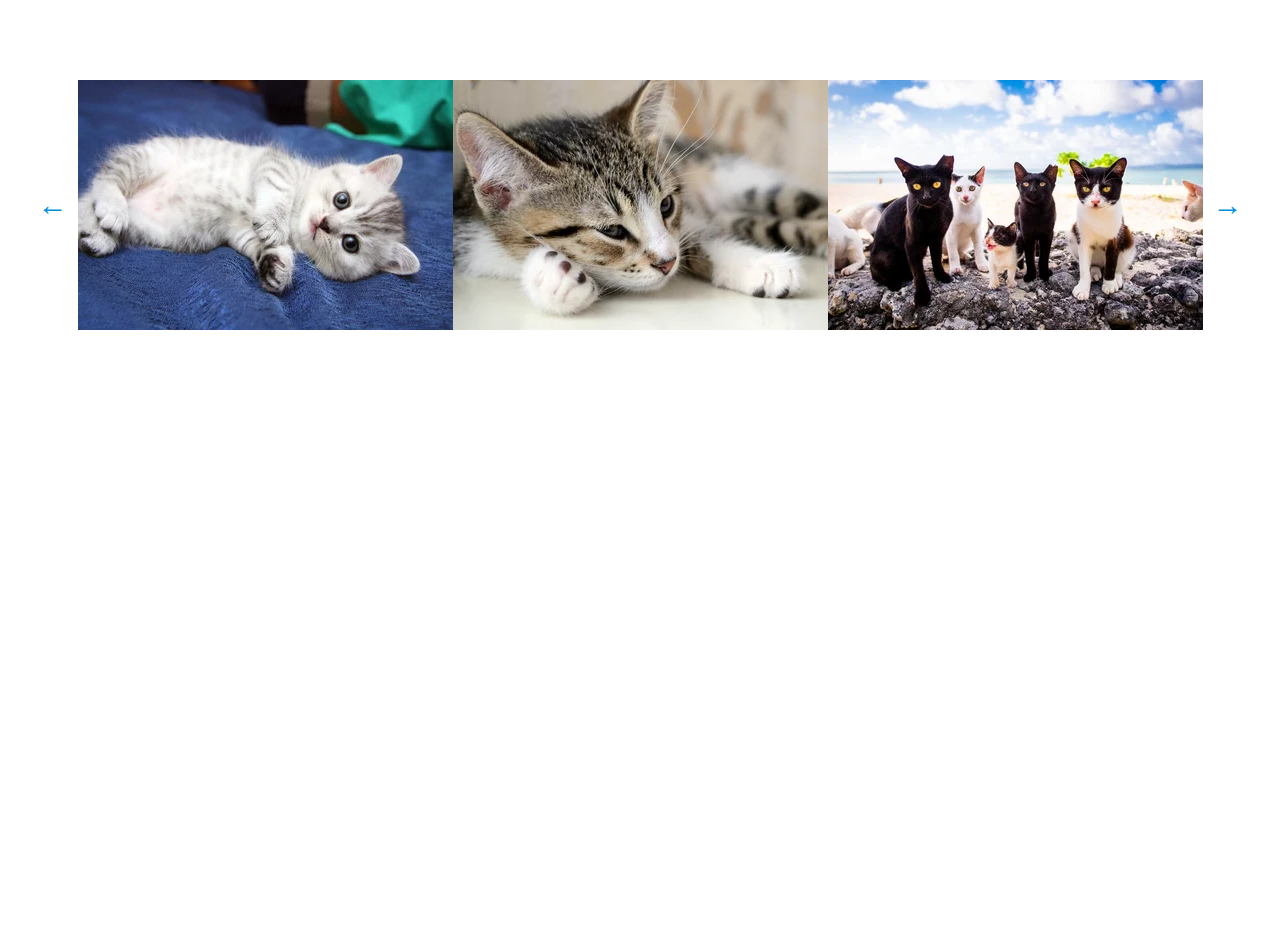
==== index.html @ 8a0285e3 "first commit" ====
<!DOCTYPE html>
<html lang="ru">
<head>
    <meta charset="UTF-8">
    <meta name="viewport" content="width=device-width, initial-scale=1.0">
    <meta http-equiv="X-UA-Compatible" content="ie=edge">
    <title>Slides</title>
    <link rel="stylesheet" href="/css/main.css">
</head>
<body>
    <div class="slider-container">
        <a class="arrow" id="left" href="#">←</a>
        <div class="slider-one">
          <ul class="slider-one__list" id="items">
            <li class="slider-one__item">
                <img src="/img/cat1.webp" alt="кот">
            </li>
            <li class="slider-one__item">
                <img src="/img/cat2.webp" alt="кот">
            </li>
            <li class="slider-one__item">
                <img src="/img/cat3.webp" alt="кот">
            </li>
            <li class="slider-one__item">
                <img src="/img/cat4.webp" alt="кот">
            </li>
            <li class="slider-one__item">
                <img src="/img/cat5.webp" alt="кот">
            </li>
            <li class="slider-one__item">
                <img src="/img/cat6.webp" alt="кот">
            </li>
            <li class="slider-one__item">
                <img src="/img/cat7.webp" alt="кот">
            </li>
          </ul>
        </div>
        <a class="arrow" id="right" href="#">→</a>
      </div>
      <script src="/js/main.js"></script>
</body>
</html>
---- css/main.css ----
/*! normalize.css v8.0.1 | MIT License | github.com/necolas/normalize.css */
/* Document
   ========================================================================== */
/**
 * 1. Correct the line height in all browsers.
 * 2. Prevent adjustments of font size after orientation changes in iOS.
 */
html {
  line-height: 1.15;
  /* 1 */
  -webkit-text-size-adjust: 100%;
  /* 2 */ }

/* Sections
   ========================================================================== */
/**
 * Remove the margin in all browsers.
 */
body {
  margin: 0; }

/**
 * Render the `main` element consistently in IE.
 */
main {
  display: block; }

/**
 * Correct the font size and margin on `h1` elements within `section` and
 * `article` contexts in Chrome, Firefox, and Safari.
 */
h1 {
  font-size: 2em;
  margin: 0.67em 0; }

/* Grouping content
   ========================================================================== */
/**
 * 1. Add the correct box sizing in Firefox.
 * 2. Show the overflow in Edge and IE.
 */
hr {
  -webkit-box-sizing: content-box;
  box-sizing: content-box;
  /* 1 */
  height: 0;
  /* 1 */
  overflow: visible;
  /* 2 */ }

/**
 * 1. Correct the inheritance and scaling of font size in all browsers.
 * 2. Correct the odd `em` font sizing in all browsers.
 */
pre {
  font-family: monospace, monospace;
  /* 1 */
  font-size: 1em;
  /* 2 */ }

/* Text-level semantics
   ========================================================================== */
/**
 * Remove the gray background on active links in IE 10.
 */
a {
  background-color: transparent; }

/**
 * 1. Remove the bottom border in Chrome 57-
 * 2. Add the correct text decoration in Chrome, Edge, IE, Opera, and Safari.
 */
abbr[title] {
  border-bottom: none;
  /* 1 */
  text-decoration: underline;
  /* 2 */
  -webkit-text-decoration: underline dotted;
  text-decoration: underline dotted;
  /* 2 */ }

/**
 * Add the correct font weight in Chrome, Edge, and Safari.
 */
b,
strong {
  font-weight: bolder; }

/**
 * 1. Correct the inheritance and scaling of font size in all browsers.
 * 2. Correct the odd `em` font sizing in all browsers.
 */
code,
kbd,
samp {
  font-family: monospace, monospace;
  /* 1 */
  font-size: 1em;
  /* 2 */ }

/**
 * Add the correct font size in all browsers.
 */
small {
  font-size: 80%; }

/**
 * Prevent `sub` and `sup` elements from affecting the line height in
 * all browsers.
 */
sub,
sup {
  font-size: 75%;
  line-height: 0;
  position: relative;
  vertical-align: baseline; }

sub {
  bottom: -0.25em; }

sup {
  top: -0.5em; }

/* Embedded content
   ========================================================================== */
/**
 * Remove the border on images inside links in IE 10.
 */
img {
  border-style: none; }

/* Forms
   ========================================================================== */
/**
 * 1. Change the font styles in all browsers.
 * 2. Remove the margin in Firefox and Safari.
 */
button,
input,
optgroup,
select,
textarea {
  font-family: inherit;
  /* 1 */
  font-size: 100%;
  /* 1 */
  line-height: 1.15;
  /* 1 */
  margin: 0;
  /* 2 */ }

/**
 * Show the overflow in IE.
 * 1. Show the overflow in Edge.
 */
button,
input {
  /* 1 */
  overflow: visible; }

/**
 * Remove the inheritance of text transform in Edge, Firefox, and IE.
 * 1. Remove the inheritance of text transform in Firefox.
 */
button,
select {
  /* 1 */
  text-transform: none; }

/**
 * Correct the inability to style clickable types in iOS and Safari.
 */
button,
[type="button"],
[type="reset"],
[type="submit"] {
  -webkit-appearance: button; }

/**
 * Remove the inner border and padding in Firefox.
 */
button::-moz-focus-inner,
[type="button"]::-moz-focus-inner,
[type="reset"]::-moz-focus-inner,
[type="submit"]::-moz-focus-inner {
  border-style: none;
  padding: 0; }

/**
 * Restore the focus styles unset by the previous rule.
 */
button:-moz-focusring,
[type="button"]:-moz-focusring,
[type="reset"]:-moz-focusring,
[type="submit"]:-moz-focusring {
  outline: 1px dotted ButtonText; }

/**
 * Correct the padding in Firefox.
 */
fieldset {
  padding: 0.35em 0.75em 0.625em; }

/**
 * 1. Correct the text wrapping in Edge and IE.
 * 2. Correct the color inheritance from `fieldset` elements in IE.
 * 3. Remove the padding so developers are not caught out when they zero out
 *    `fieldset` elements in all browsers.
 */
legend {
  -webkit-box-sizing: border-box;
  box-sizing: border-box;
  /* 1 */
  color: inherit;
  /* 2 */
  display: table;
  /* 1 */
  max-width: 100%;
  /* 1 */
  padding: 0;
  /* 3 */
  white-space: normal;
  /* 1 */ }

/**
 * Add the correct vertical alignment in Chrome, Firefox, and Opera.
 */
progress {
  vertical-align: baseline; }

/**
 * Remove the default vertical scrollbar in IE 10+.
 */
textarea {
  overflow: auto; }

/**
 * 1. Add the correct box sizing in IE 10.
 * 2. Remove the padding in IE 10.
 */
[type="checkbox"],
[type="radio"] {
  -webkit-box-sizing: border-box;
  box-sizing: border-box;
  /* 1 */
  padding: 0;
  /* 2 */ }

/**
 * Correct the cursor style of increment and decrement buttons in Chrome.
 */
[type="number"]::-webkit-inner-spin-button,
[type="number"]::-webkit-outer-spin-button {
  height: auto; }

/**
 * 1. Correct the odd appearance in Chrome and Safari.
 * 2. Correct the outline style in Safari.
 */
[type="search"] {
  -webkit-appearance: textfield;
  /* 1 */
  outline-offset: -2px;
  /* 2 */ }

/**
 * Remove the inner padding in Chrome and Safari on macOS.
 */
[type="search"]::-webkit-search-decoration {
  -webkit-appearance: none; }

/**
 * 1. Correct the inability to style clickable types in iOS and Safari.
 * 2. Change font properties to `inherit` in Safari.
 */
::-webkit-file-upload-button {
  -webkit-appearance: button;
  /* 1 */
  font: inherit;
  /* 2 */ }

/* Interactive
   ========================================================================== */
/*
 * Add the correct display in Edge, IE 10+, and Firefox.
 */
details {
  display: block; }

/*
 * Add the correct display in all browsers.
 */
summary {
  display: list-item; }

/* Misc
   ========================================================================== */
/**
 * Add the correct display in IE 10+.
 */
template {
  display: none; }

/**
 * Add the correct display in IE 10.
 */
[hidden] {
  display: none; }

* {
  -webkit-box-sizing: border-box;
  box-sizing: border-box; }

html, body {
  height: 100%;
  font-size: 16px; }

body {
  position: relative;
  font-family: Arial, Helvetica, sans-serif;
  line-height: 1.42;
  color: #fff;
  margin: 0;
  padding: 0; }

h1 {
  margin: 0;
  font-weight: normal; }

a {
  text-decoration: none; }

a,
a:visited,
a:active,
a:focus {
  color: #0091d9;
  text-decoration: none; }

a:hover,
a:active,
a:focus {
  color: #ff6163; }

ul {
  padding: 0; }

.slider-container {
  display: -webkit-box;
  display: -ms-flexbox;
  display: flex;
  -webkit-box-pack: center;
  -ms-flex-pack: center;
  justify-content: center;
  -webkit-box-align: center;
  -ms-flex-align: center;
  align-items: center;
  margin-top: 50px; }

.arrow {
  font-size: 30px; }

.slider-one {
  display: -webkit-box;
  display: -ms-flexbox;
  display: flex;
  width: 1125px;
  overflow: hidden;
  margin: 0 10px; }
  .slider-one__list {
    display: -webkit-box;
    display: -ms-flexbox;
    display: flex;
    position: relative;
    color: #444;
    font-size: 30px;
    will-change: right; }
  .slider-one__item {
    display: -webkit-box;
    display: -ms-flexbox;
    display: flex;
    -webkit-box-align: center;
    -ms-flex-align: center;
    align-items: center;
    -webkit-box-pack: center;
    -ms-flex-pack: center;
    justify-content: center;
    width: 375px;
    height: 250px; }
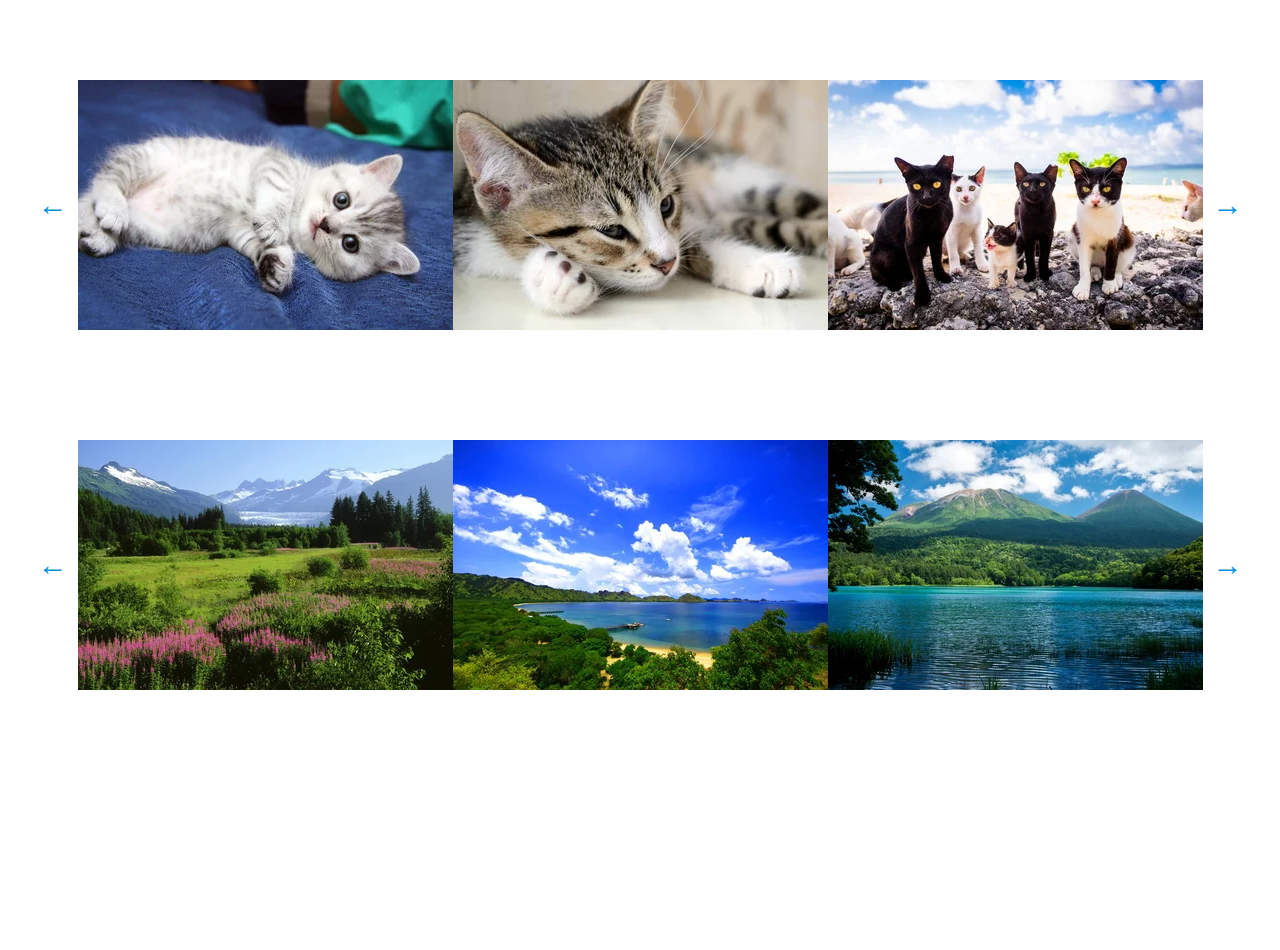
==== commit f8a307f1: "slider-two" ====
--- a/index.html
+++ b/index.html
@@ -5,38 +5,69 @@
     <meta name="viewport" content="width=device-width, initial-scale=1.0">
     <meta http-equiv="X-UA-Compatible" content="ie=edge">
     <title>Slides</title>
-    <link rel="stylesheet" href="/css/main.css">
+    <link rel="stylesheet" href="./css/main.css">
 </head>
 <body>
     <div class="slider-container">
-        <a class="arrow" id="left" href="#">←</a>
-        <div class="slider-one">
-          <ul class="slider-one__list" id="items">
-            <li class="slider-one__item">
-                <img src="/img/cat1.webp" alt="кот">
-            </li>
-            <li class="slider-one__item">
-                <img src="/img/cat2.webp" alt="кот">
-            </li>
-            <li class="slider-one__item">
-                <img src="/img/cat3.webp" alt="кот">
-            </li>
-            <li class="slider-one__item">
-                <img src="/img/cat4.webp" alt="кот">
-            </li>
-            <li class="slider-one__item">
-                <img src="/img/cat5.webp" alt="кот">
-            </li>
-            <li class="slider-one__item">
-                <img src="/img/cat6.webp" alt="кот">
-            </li>
-            <li class="slider-one__item">
-                <img src="/img/cat7.webp" alt="кот">
-            </li>
-          </ul>
+        <div class="slider">
+            <a class="arrow" id="left-one" href="#">←</a>
+            <div class="slider__box">
+            <ul class="slider__list" id="slider-one">
+                <li class="slider__item">
+                    <img src="./img/cat1.webp" alt="кот">
+                </li>
+                <li class="slider__item">
+                    <img src="./img/cat2.webp" alt="кот">
+                </li>
+                <li class="slider__item">
+                    <img src="./img/cat3.webp" alt="кот">
+                </li>
+                <li class="slider__item">
+                    <img src="./img/cat4.webp" alt="кот">
+                </li>
+                <li class="slider__item">
+                    <img src="./img/cat5.webp" alt="кот">
+                </li>
+                <li class="slider__item">
+                    <img src="./img/cat6.webp" alt="кот">
+                </li>
+                <li class="slider__item">
+                    <img src="./img/cat7.webp" alt="кот">
+                </li>
+            </ul>
+            </div>
+            <a class="arrow" id="right-one" href="#">→</a>
         </div>
-        <a class="arrow" id="right" href="#">→</a>
+        <div class="slider">
+            <a class="arrow left" href="#">←</a>
+            <div class="slider__box">
+            <ul class="slider__list" id="slider-two">
+                <li class="slider__item">
+                    <img src="./img/nature1.webp" alt="кот">
+                </li>
+                <li class="slider__item">
+                    <img src="./img/nature2.webp" alt="кот">
+                </li>
+                <li class="slider__item">
+                    <img src="./img/nature3.webp" alt="кот">
+                </li>
+                <li class="slider__item">
+                    <img src="./img/nature4.webp" alt="кот">
+                </li>
+                <li class="slider__item">
+                    <img src="./img/nature5.webp" alt="кот">
+                </li>
+                <li class="slider__item">
+                    <img src="./img/nature6.webp" alt="кот">
+                </li>
+                <li class="slider__item">
+                    <img src="./img/nature7.webp" alt="кот">
+                </li>
+            </ul>
+            </div>
+            <a class="arrow right" href="#">→</a>
+        </div> 
       </div>
-      <script src="/js/main.js"></script>
+      <script src="./js/main.js"></script>
 </body>
 </html>--- a/css/main.css
+++ b/css/main.css
@@ -345,7 +345,10 @@
 ul {
   padding: 0; }
 
-.slider-container {
+.arrow {
+  font-size: 30px; }
+
+.slider {
   display: -webkit-box;
   display: -ms-flexbox;
   display: flex;
@@ -356,18 +359,14 @@
   -ms-flex-align: center;
   align-items: center;
   margin-top: 50px; }
-
-.arrow {
-  font-size: 30px; }
-
-.slider-one {
-  display: -webkit-box;
-  display: -ms-flexbox;
-  display: flex;
-  width: 1125px;
-  overflow: hidden;
-  margin: 0 10px; }
-  .slider-one__list {
+  .slider__box {
+    display: -webkit-box;
+    display: -ms-flexbox;
+    display: flex;
+    width: 1125px;
+    overflow: hidden;
+    margin: 0 10px; }
+  .slider__list {
     display: -webkit-box;
     display: -ms-flexbox;
     display: flex;
@@ -375,7 +374,7 @@
     color: #444;
     font-size: 30px;
     will-change: right; }
-  .slider-one__item {
+  .slider__item {
     display: -webkit-box;
     display: -ms-flexbox;
     display: flex;
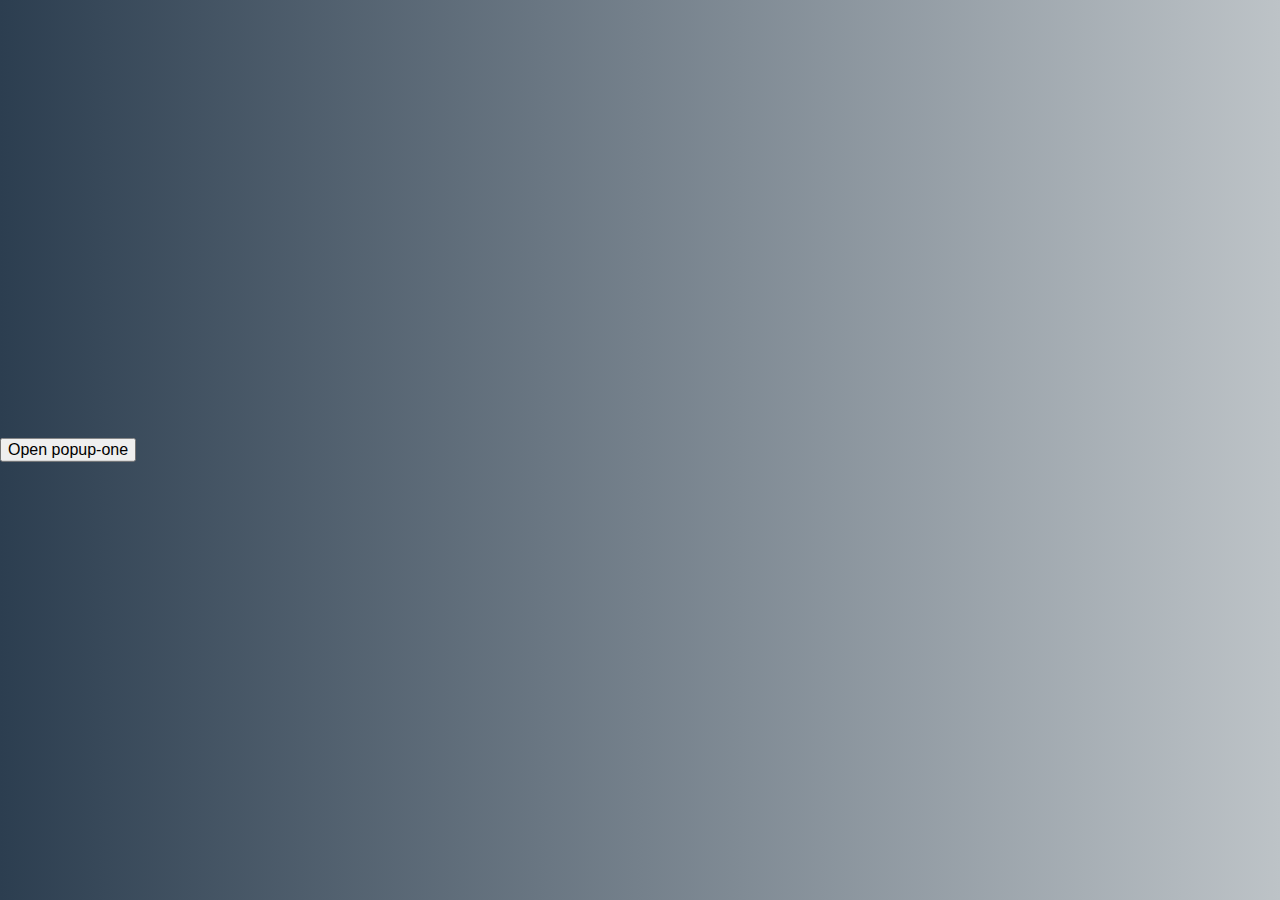
==== commit 799af912: "first commit" ====
--- a/index.html
+++ b/index.html
@@ -8,66 +8,11 @@
     <link rel="stylesheet" href="./css/main.css">
 </head>
 <body>
-    <div class="slider-container">
-        <div class="slider">
-            <a class="arrow" id="left-one" href="#">←</a>
-            <div class="slider__box">
-            <ul class="slider__list" id="slider-one">
-                <li class="slider__item">
-                    <img src="./img/cat1.webp" alt="кот">
-                </li>
-                <li class="slider__item">
-                    <img src="./img/cat2.webp" alt="кот">
-                </li>
-                <li class="slider__item">
-                    <img src="./img/cat3.webp" alt="кот">
-                </li>
-                <li class="slider__item">
-                    <img src="./img/cat4.webp" alt="кот">
-                </li>
-                <li class="slider__item">
-                    <img src="./img/cat5.webp" alt="кот">
-                </li>
-                <li class="slider__item">
-                    <img src="./img/cat6.webp" alt="кот">
-                </li>
-                <li class="slider__item">
-                    <img src="./img/cat7.webp" alt="кот">
-                </li>
-            </ul>
-            </div>
-            <a class="arrow" id="right-one" href="#">→</a>
+    <div class="container">
+        <div class="popup-one">
+            <button id="openOverlay" class="popup-one__btn">Open popup-one</button>
         </div>
-        <div class="slider">
-            <a class="arrow left" href="#">←</a>
-            <div class="slider__box">
-            <ul class="slider__list" id="slider-two">
-                <li class="slider__item">
-                    <img src="./img/nature1.webp" alt="кот">
-                </li>
-                <li class="slider__item">
-                    <img src="./img/nature2.webp" alt="кот">
-                </li>
-                <li class="slider__item">
-                    <img src="./img/nature3.webp" alt="кот">
-                </li>
-                <li class="slider__item">
-                    <img src="./img/nature4.webp" alt="кот">
-                </li>
-                <li class="slider__item">
-                    <img src="./img/nature5.webp" alt="кот">
-                </li>
-                <li class="slider__item">
-                    <img src="./img/nature6.webp" alt="кот">
-                </li>
-                <li class="slider__item">
-                    <img src="./img/nature7.webp" alt="кот">
-                </li>
-            </ul>
-            </div>
-            <a class="arrow right" href="#">→</a>
-        </div> 
-      </div>
-      <script src="./js/main.js"></script>
+    </div>
+    <script src="./js/main.js"></script>
 </body>
 </html>--- a/css/main.css
+++ b/css/main.css
@@ -323,32 +323,35 @@
   margin: 0;
   padding: 0; }
 
-h1 {
-  margin: 0;
-  font-weight: normal; }
-
-a {
-  text-decoration: none; }
-
-a,
-a:visited,
-a:active,
-a:focus {
-  color: #0091d9;
-  text-decoration: none; }
-
-a:hover,
-a:active,
-a:focus {
-  color: #ff6163; }
-
-ul {
-  padding: 0; }
-
-.arrow {
-  font-size: 30px; }
-
-.slider {
+.container {
+  background: #bdc3c7;
+  /* fallback for old browsers */
+  background: -webkit-linear-gradient(to right, #2c3e50, #bdc3c7);
+  /* Chrome 10-25, Safari 5.1-6 */
+  background: -webkit-gradient(linear, left top, right top, from(#2c3e50), to(#bdc3c7));
+  background: -webkit-linear-gradient(left, #2c3e50, #bdc3c7);
+  background: -o-linear-gradient(left, #2c3e50, #bdc3c7);
+  background: linear-gradient(to right, #2c3e50, #bdc3c7);
+  /* W3C, IE 10+/ Edge, Firefox 16+, Chrome 26+, Opera 12+, Safari 7+ */
+  height: 100vh; }
+
+.popup-one {
+  position: absolute;
+  top: 50%;
+  -webkit-transform: translateY(-50%);
+  -ms-transform: translateY(-50%);
+  transform: translateY(-50%); }
+
+.popup {
+  position: relative; }
+
+.overlay {
+  position: fixed;
+  top: 0;
+  left: 0;
+  right: 0;
+  bottom: 0;
+  background: rgba(0, 0, 0, 0.8);
   display: -webkit-box;
   display: -ms-flexbox;
   display: flex;
@@ -358,31 +361,26 @@
   -webkit-box-align: center;
   -ms-flex-align: center;
   align-items: center;
-  margin-top: 50px; }
-  .slider__box {
-    display: -webkit-box;
-    display: -ms-flexbox;
-    display: flex;
-    width: 1125px;
-    overflow: hidden;
-    margin: 0 10px; }
-  .slider__list {
-    display: -webkit-box;
-    display: -ms-flexbox;
-    display: flex;
-    position: relative;
-    color: #444;
-    font-size: 30px;
-    will-change: right; }
-  .slider__item {
-    display: -webkit-box;
-    display: -ms-flexbox;
-    display: flex;
-    -webkit-box-align: center;
-    -ms-flex-align: center;
-    align-items: center;
-    -webkit-box-pack: center;
-    -ms-flex-pack: center;
-    justify-content: center;
-    width: 375px;
-    height: 250px; }
+  z-index: 9999; }
+
+.content {
+  -webkit-box-sizing: content-box;
+  box-sizing: content-box;
+  width: 640px;
+  height: 400px;
+  border-radius: 5px;
+  border: 4px solid #fff; }
+
+.close {
+  font: 16px Helvetica, sans-serif;
+  color: #fff;
+  position: absolute;
+  right: -5px;
+  top: -10px;
+  background: #d00;
+  border-radius: 50%;
+  width: 20px;
+  height: 20px;
+  line-height: 20px;
+  text-align: center;
+  text-decoration: none; }
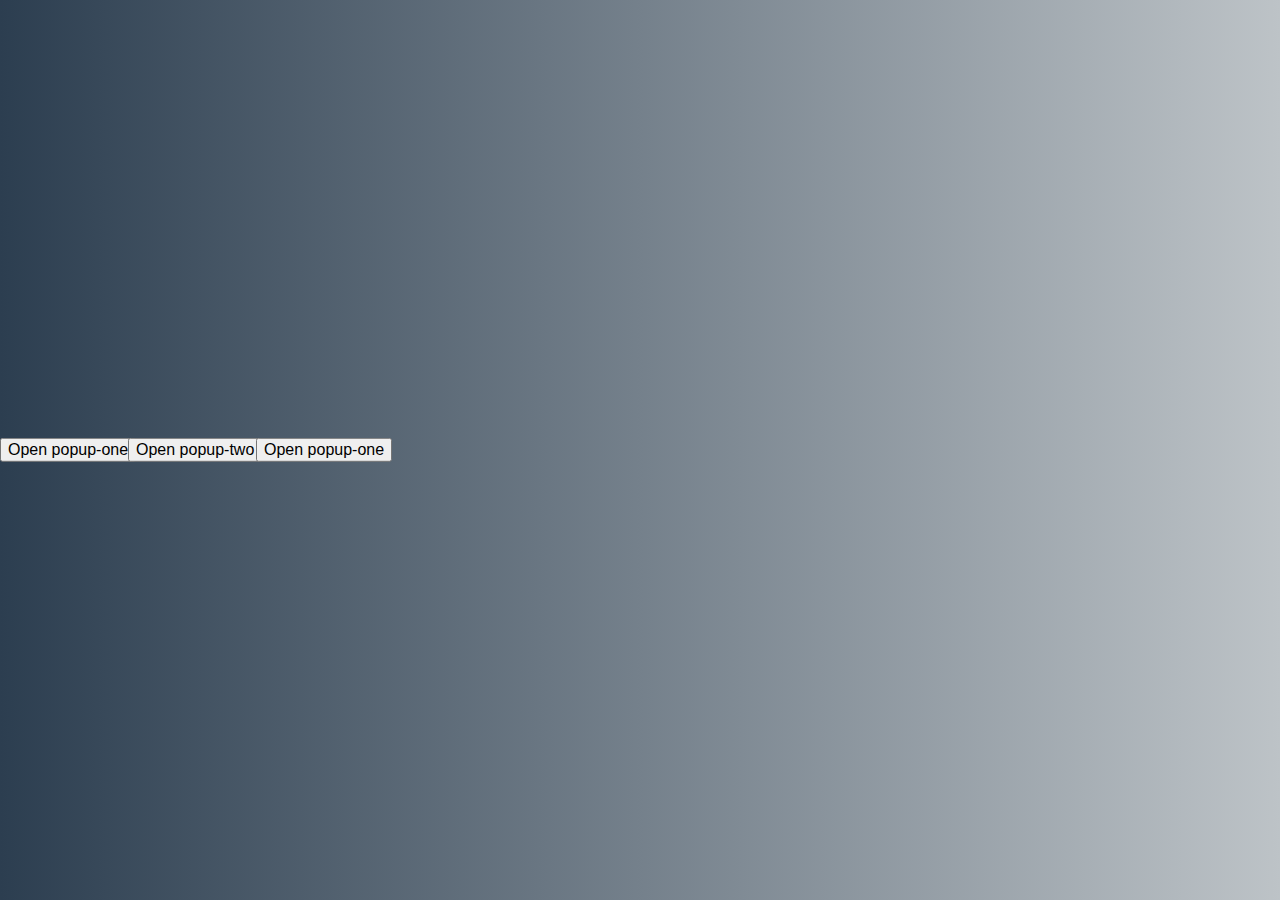
==== commit 37d9344b: "popup-three" ====
--- a/index.html
+++ b/index.html
@@ -10,7 +10,27 @@
 <body>
     <div class="container">
         <div class="popup-one">
-            <button id="openOverlay" class="popup-one__btn">Open popup-one</button>
+            <button id="openOverlayOne" class="popup-one__btn">Open popup-one</button>
+        </div>
+        <div class="popup-two">
+            <button id="openOverlayTwo" class="popup-two__btn">Open popup-two</button>
+            <script id="overlayTemplateTwo">
+                <div class="popup">
+                    <a class="close" href="#">x</a>
+                    <div class="content"></div>
+                </div>
+            </script>
+        </div>
+        <div class="popup-three">
+            <button id="openOverlayThree" class="popup-three__btn">Open popup-one</button>
+            <script id="overlayTemplateThree">
+                <div class="overlay">
+                    <div class="popup">
+                        <a class="close" href="#">x</a>
+                        <div class="content"></div>
+                    </div>
+                </div>
+            </script>   
         </div>
     </div>
     <script src="./js/main.js"></script>
--- a/css/main.css
+++ b/css/main.css
@@ -375,8 +375,8 @@
   font: 16px Helvetica, sans-serif;
   color: #fff;
   position: absolute;
-  right: -5px;
-  top: -10px;
+  right: -8px;
+  top: -9px;
   background: #d00;
   border-radius: 50%;
   width: 20px;
@@ -384,3 +384,19 @@
   line-height: 20px;
   text-align: center;
   text-decoration: none; }
+
+.popup-two {
+  position: absolute;
+  top: 50%;
+  left: 10%;
+  -webkit-transform: translateY(-50%);
+  -ms-transform: translateY(-50%);
+  transform: translateY(-50%); }
+
+.popup-three {
+  position: absolute;
+  top: 50%;
+  left: 20%;
+  -webkit-transform: translateY(-50%);
+  -ms-transform: translateY(-50%);
+  transform: translateY(-50%); }
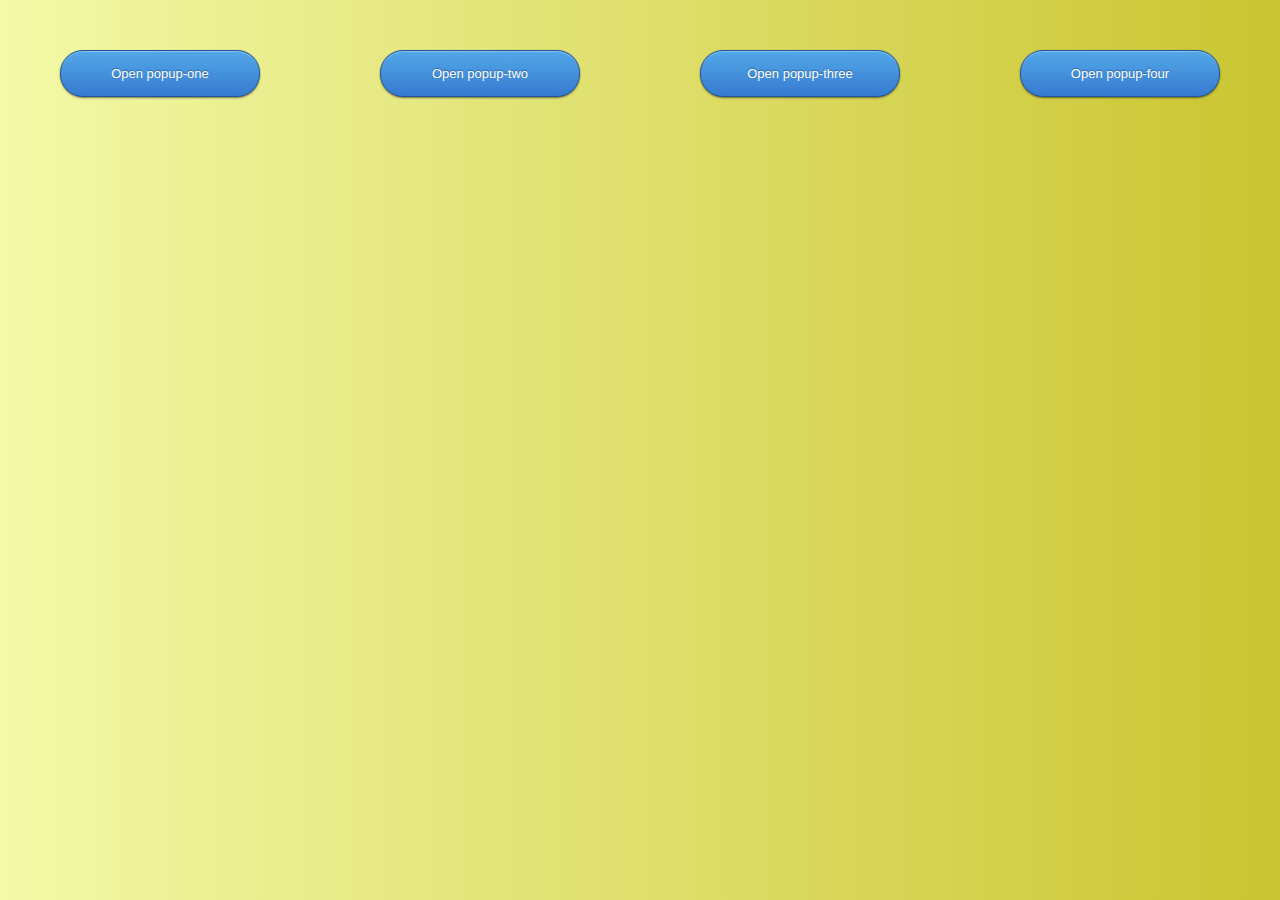
==== commit 6757aaee: "added corrections & readme.md" ====
--- a/index.html
+++ b/index.html
@@ -22,17 +22,31 @@
             </script>
         </div>
         <div class="popup-three">
-            <button id="openOverlayThree" class="popup-three__btn">Open popup-one</button>
+            <button id="openOverlayThree" class="popup-three__btn">Open popup-three</button>
             <script id="overlayTemplateThree">
-                <div class="overlay">
+                <div class="overlay-three">
                     <div class="popup">
                         <a class="close" href="#">x</a>
                         <div class="content"></div>
                     </div>
                 </div>
-            </script>   
+            </script>
+        </div>
+        <div class="popup-four">
+            <button id="openOverlayFour" class="popup-four__btn">Open popup-four</button>
         </div>
     </div>
-    <script src="./js/main.js"></script>
+    <div style="display:none;" class="overlay-four">
+        <div class="popup">
+          <a class="close" href="#">x</a>
+          <div class="content">
+            <img src="./img/temple.jpg" alt="дворец">
+          </div>
+        </div>
+    </div>
+    <script src="./js/popup-one.js"></script>
+    <script src="./js/popup-two.js"></script>
+    <script src="./js/popup-three.js"></script>
+    <script src="./js/popup-four.js"></script>
 </body>
 </html>--- a/css/main.css
+++ b/css/main.css
@@ -324,34 +324,33 @@
   padding: 0; }
 
 .container {
-  background: #bdc3c7;
+  background: #CAC531;
   /* fallback for old browsers */
-  background: -webkit-linear-gradient(to right, #2c3e50, #bdc3c7);
+  background: -webkit-linear-gradient(to right, #F3F9A7, #CAC531);
   /* Chrome 10-25, Safari 5.1-6 */
-  background: -webkit-gradient(linear, left top, right top, from(#2c3e50), to(#bdc3c7));
-  background: -webkit-linear-gradient(left, #2c3e50, #bdc3c7);
-  background: -o-linear-gradient(left, #2c3e50, #bdc3c7);
-  background: linear-gradient(to right, #2c3e50, #bdc3c7);
+  background: -webkit-gradient(linear, left top, right top, from(#F3F9A7), to(#CAC531));
+  background: -webkit-linear-gradient(left, #F3F9A7, #CAC531);
+  background: -o-linear-gradient(left, #F3F9A7, #CAC531);
+  background: linear-gradient(to right, #F3F9A7, #CAC531);
   /* W3C, IE 10+/ Edge, Firefox 16+, Chrome 26+, Opera 12+, Safari 7+ */
-  height: 100vh; }
-
-.popup-one {
-  position: absolute;
-  top: 50%;
-  -webkit-transform: translateY(-50%);
-  -ms-transform: translateY(-50%);
-  transform: translateY(-50%); }
+  height: 100vh;
+  display: -webkit-box;
+  display: -ms-flexbox;
+  display: flex;
+  -ms-flex-pack: distribute;
+  justify-content: space-around;
+  padding-top: 50px; }
 
 .popup {
   position: relative; }
 
-.overlay {
+.overlay, .overlay-two, .overlay-three, .overlay-four {
   position: fixed;
   top: 0;
   left: 0;
   right: 0;
   bottom: 0;
-  background: rgba(0, 0, 0, 0.8);
+  background: rgba(0, 0, 0, 0.5);
   display: -webkit-box;
   display: -ms-flexbox;
   display: flex;
@@ -385,18 +384,40 @@
   text-align: center;
   text-decoration: none; }
 
-.popup-two {
-  position: absolute;
-  top: 50%;
-  left: 10%;
-  -webkit-transform: translateY(-50%);
-  -ms-transform: translateY(-50%);
-  transform: translateY(-50%); }
-
-.popup-three {
-  position: absolute;
-  top: 50%;
-  left: 20%;
-  -webkit-transform: translateY(-50%);
-  -ms-transform: translateY(-50%);
-  transform: translateY(-50%); }
+button {
+  text-align: center;
+  width: 200px;
+  overflow: hidden;
+  white-space: nowrap;
+  text-align: center;
+  line-height: 3em;
+  margin: 0 auto;
+  cursor: pointer;
+  padding: 3px 10px;
+  text-decoration: none;
+  outline: none;
+  color: #fff;
+  font-size: 13px;
+  text-shadow: 0 -1px 1px rgba(0, 0, 0, 0.3);
+  background-image: -webkit-linear-gradient(#52A8E8, #377AD0);
+  background-image: -moz-linear-gradient(0% 100% 90deg, #377AD0, #52A8E8);
+  background-image: -o-linear-gradient(#52a8e8, #377ad0);
+  background-color: #52A8E8;
+  -moz-border-radius: 23px;
+  -webkit-border-radius: 23px;
+  border-radius: 23px;
+  border: 1px solid #20559A;
+  -webkit-box-shadow: 0 1px 2px rgba(0, 0, 0, 0.5), inset 0 1px 0 rgba(255, 255, 255, 0.3);
+  box-shadow: 0 1px 2px rgba(0, 0, 0, 0.5), inset 0 1px 0 rgba(255, 255, 255, 0.3); }
+
+button:hover, button:focus {
+  background-image: -webkit-linear-gradient(#54A1D8, #1967CA);
+  background-image: -moz-linear-gradient(0% 100% 90deg, #1967CA, #54A1D8);
+  background-image: -o-linear-gradient(#54a1d8, #1967ca);
+  -webkit-box-shadow: 0 1px 0 rgba(255, 255, 255, 0.6), inset 0 1px 0 rgba(255, 255, 255, 0.3);
+  box-shadow: 0 1px 0 rgba(255, 255, 255, 0.6), inset 0 1px 0 rgba(255, 255, 255, 0.3); }
+
+button:active {
+  background-color: #2D7CD1;
+  -webkit-box-shadow: 0 1px 1px rgba(255, 255, 255, 0.5), inset 0 2px 5px rgba(0, 0, 100, 0.5);
+  box-shadow: 0 1px 1px rgba(255, 255, 255, 0.5), inset 0 2px 5px rgba(0, 0, 100, 0.5); }
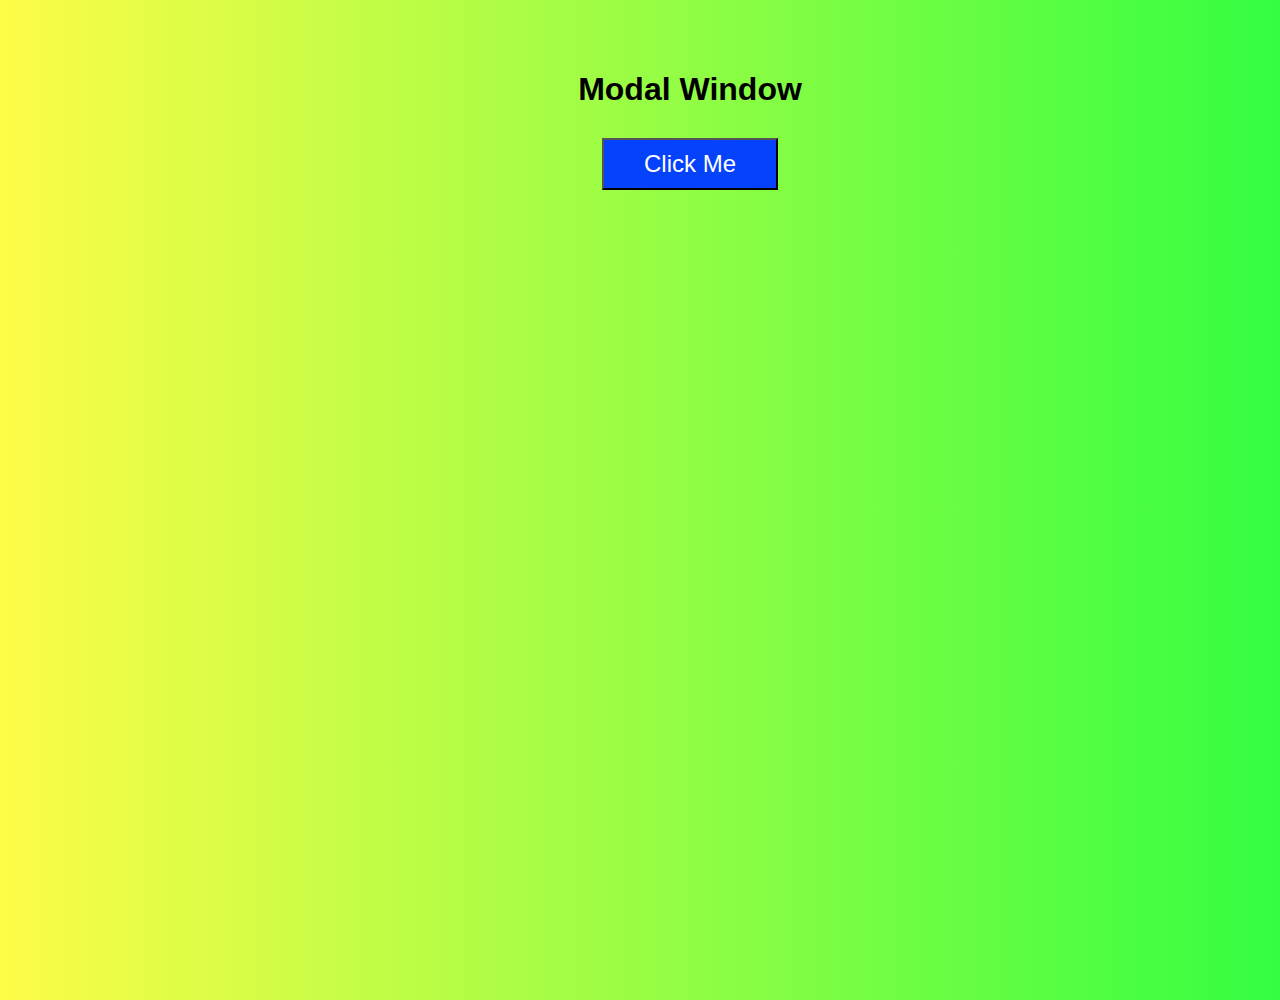
==== commit 9de53860: "feat: add html layout, styles & js code" ====
--- a/index.html
+++ b/index.html
@@ -1,52 +1,20 @@
 <!DOCTYPE html>
-<html lang="ru">
+<html lang="en">
 <head>
-    <meta charset="UTF-8">
-    <meta name="viewport" content="width=device-width, initial-scale=1.0">
-    <meta http-equiv="X-UA-Compatible" content="ie=edge">
-    <title>Slides</title>
-    <link rel="stylesheet" href="./css/main.css">
+  <meta charset="UTF-8">
+  <meta http-equiv="X-UA-Compatible" content="IE=edge">
+  <meta name="viewport" content="width=device-width, initial-scale=1.0">
+  <title>Modal Window</title>
+  <link rel="stylesheet" href="normalize.css">
+  <link rel="stylesheet" href="style.css">
 </head>
 <body>
-    <div class="container">
-        <div class="popup-one">
-            <button id="openOverlayOne" class="popup-one__btn">Open popup-one</button>
-        </div>
-        <div class="popup-two">
-            <button id="openOverlayTwo" class="popup-two__btn">Open popup-two</button>
-            <script id="overlayTemplateTwo">
-                <div class="popup">
-                    <a class="close" href="#">x</a>
-                    <div class="content"></div>
-                </div>
-            </script>
-        </div>
-        <div class="popup-three">
-            <button id="openOverlayThree" class="popup-three__btn">Open popup-three</button>
-            <script id="overlayTemplateThree">
-                <div class="overlay-three">
-                    <div class="popup">
-                        <a class="close" href="#">x</a>
-                        <div class="content"></div>
-                    </div>
-                </div>
-            </script>
-        </div>
-        <div class="popup-four">
-            <button id="openOverlayFour" class="popup-four__btn">Open popup-four</button>
-        </div>
-    </div>
-    <div style="display:none;" class="overlay-four">
-        <div class="popup">
-          <a class="close" href="#">x</a>
-          <div class="content">
-            <img src="./img/temple.jpg" alt="дворец">
-          </div>
-        </div>
-    </div>
-    <script src="./js/popup-one.js"></script>
-    <script src="./js/popup-two.js"></script>
-    <script src="./js/popup-three.js"></script>
-    <script src="./js/popup-four.js"></script>
+  <div class="wrapper">
+    <h1 class="title">
+      Modal Window
+    </h1>
+    <button class="button">Click Me</button>
+  </div>
+  <script src="script.js"></script>
 </body>
 </html>--- a/style.css
+++ b/style.css
@@ -0,0 +1,67 @@
+body {
+  margin: 0;
+  padding: 0;
+  font-family: Arial, Helvetica, sans-serif;
+  overflow: hidden;
+  box-sizing: border-box;
+}
+
+.wrapper {
+  display: flex;
+  flex-direction: column;
+  align-items: center;
+  width: 100vw;
+  height: 100vh;
+  background: linear-gradient(to right, #fdfc47, #24fe41);
+  padding: 50px;
+}
+
+.title {
+  margin-bottom: 30px;
+}
+
+.button {
+  background-color: #0542FC;
+  color: #fff;
+  padding: 10px 40px;
+  font-size: 24px;
+  cursor: pointer;
+}
+
+.overlay {
+  position: fixed;
+  top: 0;
+  left: 0;
+  width: 100%;
+  height: 100%;
+  background-color: rgba(0,0,0,.3);
+  display: flex;
+  align-items: center;
+  justify-content: center;
+}
+
+.modal {
+  position: relative;
+  display: flex;
+  flex-direction: column;
+  align-items: center;
+  justify-content: center;
+  width: 400px;
+  min-height: 500px;
+  padding: 10px;
+  border-radius: 10px;
+  background-color: #fff;
+  overflow: auto;
+  box-shadow: 10px 10px 10px 5px rgba(0, 0, 0, 0.3);
+}
+
+.modal__close-icon {
+  position: absolute;
+  top: 10px;
+  right: 10px;
+  width: 50px;
+  height: 50px;
+  color: #fff;
+  background-image: url('img/close-btn.svg');
+  cursor: pointer;
+}